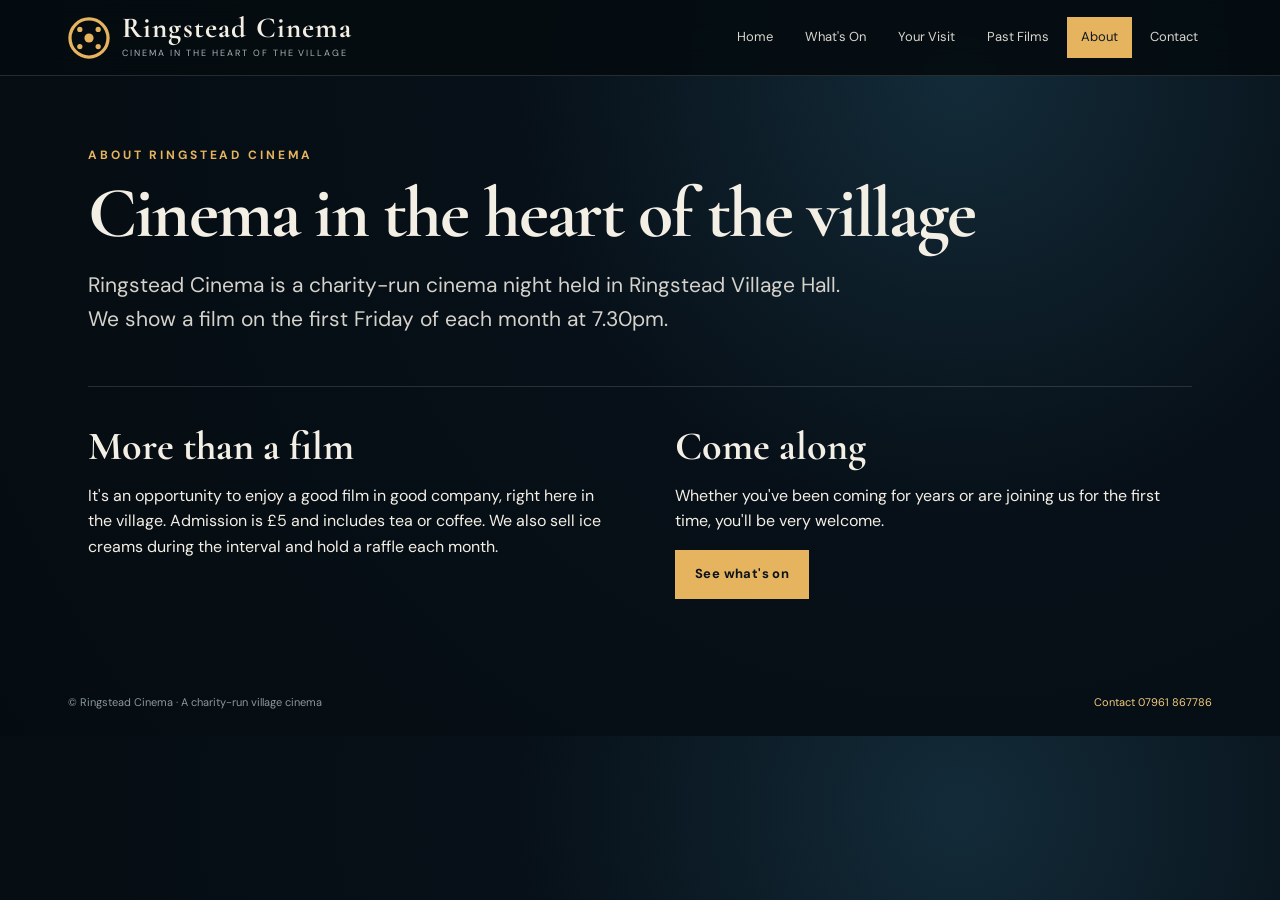
==== about.html @ 2e409ee6 "Add files via upload" ====
<!doctype html><html lang="en-GB"><head><meta charset="utf-8"><meta name="viewport" content="width=device-width,initial-scale=1"><title>About — Ringstead Cinema</title><link rel="stylesheet" href="styles.css"></head><body>
<header class="site-header"><div class="header-inner"><a class="brand" href="index.html"><span class="brand-mark"><svg viewBox="0 0 64 64"><circle cx="32" cy="32" r="29" fill="none" stroke="currentColor" stroke-width="5"/><circle cx="32" cy="32" r="7" fill="currentColor"/><circle cx="18" cy="19" r="4" fill="currentColor"/><circle cx="46" cy="19" r="4" fill="currentColor"/><circle cx="18" cy="45" r="4" fill="currentColor"/><circle cx="46" cy="45" r="4" fill="currentColor"/></svg></span><span><strong>Ringstead Cinema</strong><small>CINEMA IN THE HEART OF THE VILLAGE</small></span></a><nav class="nav"><a href="index.html">Home</a><a href="film.html">What's On</a><a href="visit.html">Your Visit</a><a href="past-films.html">Past Films</a><a class="active" href="about.html">About</a><a href="visit.html#contact">Contact</a></nav></div></header>
<main class="section-shell interior-page"><div class="eyebrow">ABOUT RINGSTEAD CINEMA</div><h1>Cinema in the heart of the village</h1><p class="large-copy">Ringstead Cinema is a charity-run cinema night held in Ringstead Village Hall. We show a film on the first Friday of each month at 7.30pm.</p><div class="about-columns"><div><h2>More than a film</h2><p>It's an opportunity to enjoy a good film in good company, right here in the village. Admission is £5 and includes tea or coffee. We also sell ice creams during the interval and hold a raffle each month.</p></div><div><h2>Come along</h2><p>Whether you've been coming for years or are joining us for the first time, you'll be very welcome.</p><a class="button primary" href="film.html">See what's on</a></div></div></main><footer><div>© Ringstead Cinema · A charity-run village cinema</div><div><a href="visit.html#contact">Contact 07961 867786</a></div></footer></body></html>
---- styles.css ----
@import url('https://fonts.googleapis.com/css2?family=Cormorant+Garamond:wght@500;600;700&family=DM+Sans:wght@400;500;600;700&display=swap');
:root{--ink:#071018;--ink2:#0b1720;--panel:#101e27;--cream:#f4efe5;--muted:#aab3b7;--gold:#e6b35f;--gold2:#f3ca7e;--line:rgba(244,239,229,.14);--red:#a54d45;--white:#fff}*{box-sizing:border-box}html{scroll-behavior:smooth}body{margin:0;background:radial-gradient(circle at 75% 10%,#132b39 0,#071018 38%,#050c11 100%);color:var(--cream);font-family:'DM Sans',Arial,sans-serif;line-height:1.6}a{color:inherit;text-decoration:none}.site-header{position:sticky;top:0;z-index:20;background:rgba(5,12,17,.93);backdrop-filter:blur(14px);border-bottom:1px solid var(--line)}.header-inner{max-width:1200px;margin:auto;display:flex;align-items:center;justify-content:space-between;gap:24px;padding:15px 28px}.brand{display:flex;align-items:center;gap:12px;min-width:270px}.brand-mark{width:42px;height:42px;color:var(--gold);display:block}.brand-mark svg{width:100%;height:100%}.brand strong{display:block;font-family:'Cormorant Garamond',serif;font-size:29px;line-height:.9;letter-spacing:.04em}.brand small{display:block;font-size:9px;letter-spacing:.22em;color:var(--muted);margin-top:5px}.nav{display:flex;align-items:center;gap:4px}.nav a{font-size:13px;color:#d9d6ce;padding:9px 13px;border:1px solid transparent}.nav a:hover,.nav a.active{color:#111820;background:var(--gold);border-color:var(--gold)}.section-shell{max-width:1160px;margin:0 auto;padding:70px 28px}.hero-film{padding-top:72px}.eyebrow{font-size:12px;letter-spacing:.24em;font-weight:700;color:var(--gold);margin-bottom:12px}.hero-grid{display:grid;grid-template-columns:300px 1fr;gap:54px;align-items:center}.poster-frame{background:#03080c;padding:10px;border:1px solid rgba(244,239,229,.14);box-shadow:0 25px 70px rgba(0,0,0,.45)}.poster-frame img{display:block;width:100%;height:auto}.hero-copy{position:relative}.rating{display:inline-flex;border:1px solid var(--gold);color:var(--gold2);font-weight:700;font-size:13px;border-radius:999px;padding:3px 9px;vertical-align:middle}h1,h2,h3{font-family:'Cormorant Garamond',serif;line-height:.98;margin:0 0 14px}h1{font-size:76px;letter-spacing:-.025em}.hero-copy .rating{position:absolute;left:calc(100% - 62px);top:5px}.date-line{font-family:'Cormorant Garamond',serif;font-weight:600;font-size:25px;margin:0 0 18px}.date-line span,.film-meta span{color:var(--gold);padding:0 6px}.lead{font-size:17px;max-width:680px;color:#e4e0d7}.button-row{display:flex;gap:12px;flex-wrap:wrap;margin:27px 0}.button{display:inline-flex;align-items:center;justify-content:center;gap:13px;border:1px solid var(--gold);padding:13px 19px;font-weight:700;font-size:13px;letter-spacing:.03em;cursor:pointer}.button.primary{background:var(--gold);color:#0a1319}.button.primary:hover{background:var(--gold2)}.button.secondary{background:transparent;color:var(--cream);border-color:#78848a}.button.secondary:hover{border-color:var(--gold);color:var(--gold2)}.button.full{width:100%}.perks{display:flex;gap:24px;border-top:1px solid var(--line);padding-top:20px;max-width:730px}.perks div{display:flex;gap:10px;align-items:center}.perks b{font-size:23px;color:var(--gold)}.perks span{font-size:13px;line-height:1.25}.perks small{color:var(--muted)}.split-section{display:grid;grid-template-columns:1.15fr .85fr;gap:70px;border-top:1px solid var(--line);align-items:center}.split-section h2{font-size:55px}.coming-art{min-height:310px;background:#03080c;position:relative;overflow:hidden;border:1px solid var(--line);display:flex;align-items:center;justify-content:center;box-shadow:0 20px 55px rgba(0,0,0,.3)}.coming-art img{display:block;width:100%;height:auto;max-height:520px;object-fit:contain}.section-heading{display:flex;justify-content:space-between;align-items:end;gap:30px}.archive-preview h2{font-size:50px}.text-link{color:var(--gold2);font-weight:700;font-size:13px}.past-grid{display:grid;grid-template-columns:1fr 1fr;gap:22px;margin-top:25px}.past-card{display:grid;grid-template-columns:125px 1fr;min-height:190px;border:1px solid var(--line);background:rgba(16,30,39,.68);transition:.2s}.past-card:hover{border-color:rgba(230,179,95,.55);transform:translateY(-2px)}.past-card img{width:125px;height:190px;object-fit:cover}.past-card span{padding:24px;align-self:center}.past-card strong{display:block;font-family:'Cormorant Garamond',serif;font-size:28px;line-height:1.05}.past-card small{display:block;color:var(--muted);margin-top:8px}.visit-strip{border-top:1px solid var(--line);border-bottom:1px solid var(--line);display:grid;grid-template-columns:repeat(4,1fr);max-width:1200px;margin:0 auto;padding:25px 28px;background:rgba(4,10,14,.4)}.visit-strip div{padding:0 25px;border-right:1px solid var(--line)}.visit-strip div:first-child{padding-left:0}.visit-strip div:last-child{border:0}.visit-strip b{display:block;color:var(--gold);margin-bottom:4px}.visit-strip span{font-size:12px;color:#c8c8c1}footer{max-width:1200px;margin:auto;padding:25px 28px;display:flex;justify-content:space-between;gap:20px;color:#8d979b;font-size:11px}footer a{color:var(--gold2)}.breadcrumb{font-size:12px;color:#8d979b;margin:0 0 30px}.breadcrumb span{padding:0 8px;color:var(--gold)}.film-intro{display:grid;grid-template-columns:270px 1fr;gap:48px;align-items:center}.film-intro h1{font-size:70px;display:inline-block;margin-right:16px}.title-row{display:flex;align-items:center;gap:15px}.film-meta{font-size:12px;color:var(--muted);letter-spacing:.04em}.booking-section{margin-top:65px;padding:45px 0;border-top:1px solid var(--line);border-bottom:1px solid var(--line)}.booking-layout{display:grid;grid-template-columns:1fr 310px;gap:25px;margin-top:25px}.seat-area{background:rgba(5,13,18,.75);border:1px solid var(--line);padding:28px}.screen-label{height:38px;max-width:520px;margin:0 auto 18px;border-radius:0 0 50% 50%;border-top:5px solid #ddd5c5;text-align:center;color:#8d979b;font-size:10px;letter-spacing:.25em}.tables{display:flex;justify-content:center;gap:40px;margin-bottom:20px}.tables span{font-size:10px;border:1px solid #58636a;padding:5px 24px;border-radius:4px;color:#aab3b7}.seat-map{display:grid;grid-template-columns:26px repeat(7,1fr);gap:8px;max-width:560px;margin:0 auto}.row-label{display:grid;place-items:center;color:var(--gold);font-weight:700}.seat{aspect-ratio:1.25;border:1px solid #667279;background:#e7e4dc;color:#172027;border-radius:6px;font-size:12px;font-weight:700;cursor:pointer}.seat:hover{transform:translateY(-1px);box-shadow:0 5px 10px #0005}.seat.selected{background:#c75b50;color:#fff;border-color:#e98b7f}.seat.reserved{background:#4e565a;color:#aeb4b6;border-color:#4e565a;cursor:not-allowed}.legend{display:flex;justify-content:center;gap:20px;margin-top:25px;color:#aeb4b6;font-size:11px}.legend i{display:inline-block;width:13px;height:13px;border-radius:3px;vertical-align:-2px;margin-right:5px;background:#e7e4dc}.legend i.selected{background:#c75b50}.legend i.reserved{background:#4e565a}.selection-panel{background:#f2eee6;color:#162028;padding:25px;align-self:start}.selection-panel h3{font-size:29px}.selected-list{min-height:70px;font-size:13px;color:#5d686c}.seat-chip{display:inline-block;background:#ddd6c9;padding:4px 7px;border-radius:4px;margin:0 4px 6px 0;color:#182129;font-weight:700}.total{border-top:1px solid #c9c3b8;margin:12px 0 18px;padding-top:14px;display:flex;justify-content:space-between}.total strong{font-size:23px}.tiny{font-size:10px;color:#737a7c;margin-bottom:0}.status-pill{font-size:11px;border:1px solid var(--line);padding:7px 11px;color:#aeb4b6}.booking-form{background:#0d1b24;border:1px solid var(--line);padding:30px;margin-top:22px}.booking-form.hidden{display:none}.form-header{display:flex;justify-content:space-between;align-items:start}.form-header h3{font-size:35px}.link-button{background:none;border:0;color:var(--gold2);cursor:pointer;font:inherit;font-size:12px}.form-grid{display:grid;grid-template-columns:repeat(3,1fr);gap:15px}.booking-form label{font-size:12px;color:#aeb4b6}.booking-form input{display:block;width:100%;margin-top:6px;background:#071018;border:1px solid #46535a;color:#f4efe5;padding:11px;border-radius:2px;font:inherit}.checkbox{display:flex;gap:8px;align-items:start;margin:18px 0}.checkbox input{width:auto;margin:3px 0}.form-message{margin-top:15px;font-size:12px;color:var(--gold2)}.content-section{padding:60px 0;border-bottom:1px solid var(--line)}.content-section h2{font-size:50px}.video-wrap{position:relative;aspect-ratio:16/9;background:#000;max-width:900px}.video-wrap iframe{position:absolute;inset:0;width:100%;height:100%;border:0}.info-cards{display:grid;grid-template-columns:repeat(3,1fr);gap:15px}.info-cards div{border:1px solid var(--line);padding:22px;background:rgba(16,30,39,.65)}.info-cards strong,.info-cards span{display:block}.info-cards strong{font-family:'Cormorant Garamond',serif;font-size:25px}.info-cards span{color:var(--muted);font-size:12px}.interior-page h1{font-size:72px}.large-copy{font-size:21px;color:#d4d2cb;max-width:780px}.visit-grid{display:grid;grid-template-columns:1fr 1fr;gap:70px;border-top:1px solid var(--line);margin-top:50px;padding-top:40px}.visit-grid h2,.about-columns h2{font-size:40px}.contact-box{margin-top:60px;padding:35px;border:1px solid var(--line);display:flex;align-items:center;justify-content:space-between;gap:30px;background:rgba(16,30,39,.7)}.phone{font-family:'Cormorant Garamond',serif;font-size:35px;color:var(--gold);margin:0}.archive-grid{display:grid;grid-template-columns:1fr 1fr;gap:25px;margin-top:50px}.archive-card{display:grid;grid-template-columns:190px 1fr;border:1px solid var(--line);background:rgba(16,30,39,.65)}.archive-card img{width:190px;height:280px;object-fit:cover}.archive-card div{padding:28px}.archive-card h2{font-size:38px}.about-columns{display:grid;grid-template-columns:1fr 1fr;gap:70px;margin-top:50px;border-top:1px solid var(--line);padding-top:40px}.about-columns p{max-width:540px}
@media(max-width:850px){.header-inner{align-items:flex-start;flex-direction:column}.nav{width:100%;overflow:auto}.nav a{white-space:nowrap}.hero-grid,.film-intro,.split-section,.booking-layout,.visit-grid,.about-columns,.archive-grid{grid-template-columns:1fr}.hero-copy .rating{position:static}.hero-grid{gap:28px}.hero-poster,.film-intro>.poster-frame{max-width:330px;margin:auto}h1,.interior-page h1{font-size:56px}.film-intro h1{font-size:54px}.visit-strip{grid-template-columns:1fr 1fr;gap:18px}.visit-strip div{padding:10px 18px;border-right:0}.past-grid{grid-template-columns:1fr}.form-grid{grid-template-columns:1fr}.archive-card{grid-template-columns:130px 1fr}.archive-card img{width:130px;height:195px}.booking-layout{gap:15px}.seat-area{padding:18px}.seat-map{gap:5px}.tables{gap:15px}.section-shell{padding:50px 20px}}
@media(max-width:520px){.brand strong{font-size:24px}.brand small{font-size:7px}.nav a{font-size:12px;padding:7px 10px}.hero-grid{grid-template-columns:1fr}.perks{gap:12px;justify-content:space-between}.perks div{gap:5px}.perks span{font-size:11px}.date-line{font-size:21px}.lead{font-size:15px}.visit-strip{grid-template-columns:1fr}.past-card{grid-template-columns:105px 1fr}.past-card img{width:105px;height:160px}.seat-area{padding:12px}.seat-map{gap:4px}.seat{font-size:10px}.row-label{font-size:11px}.legend{gap:8px}.selection-panel{padding:20px}.archive-card{grid-template-columns:110px 1fr}.archive-card img{width:110px;height:165px}.archive-card div{padding:18px}.archive-card h2{font-size:30px}.contact-box{align-items:flex-start;flex-direction:column}footer{flex-direction:column}}

.video-fallback{max-width:900px;margin:12px 0 0;color:var(--muted);font-size:12px}.video-fallback a{color:var(--gold2);font-weight:700}.video-fallback a:hover{color:var(--gold)}
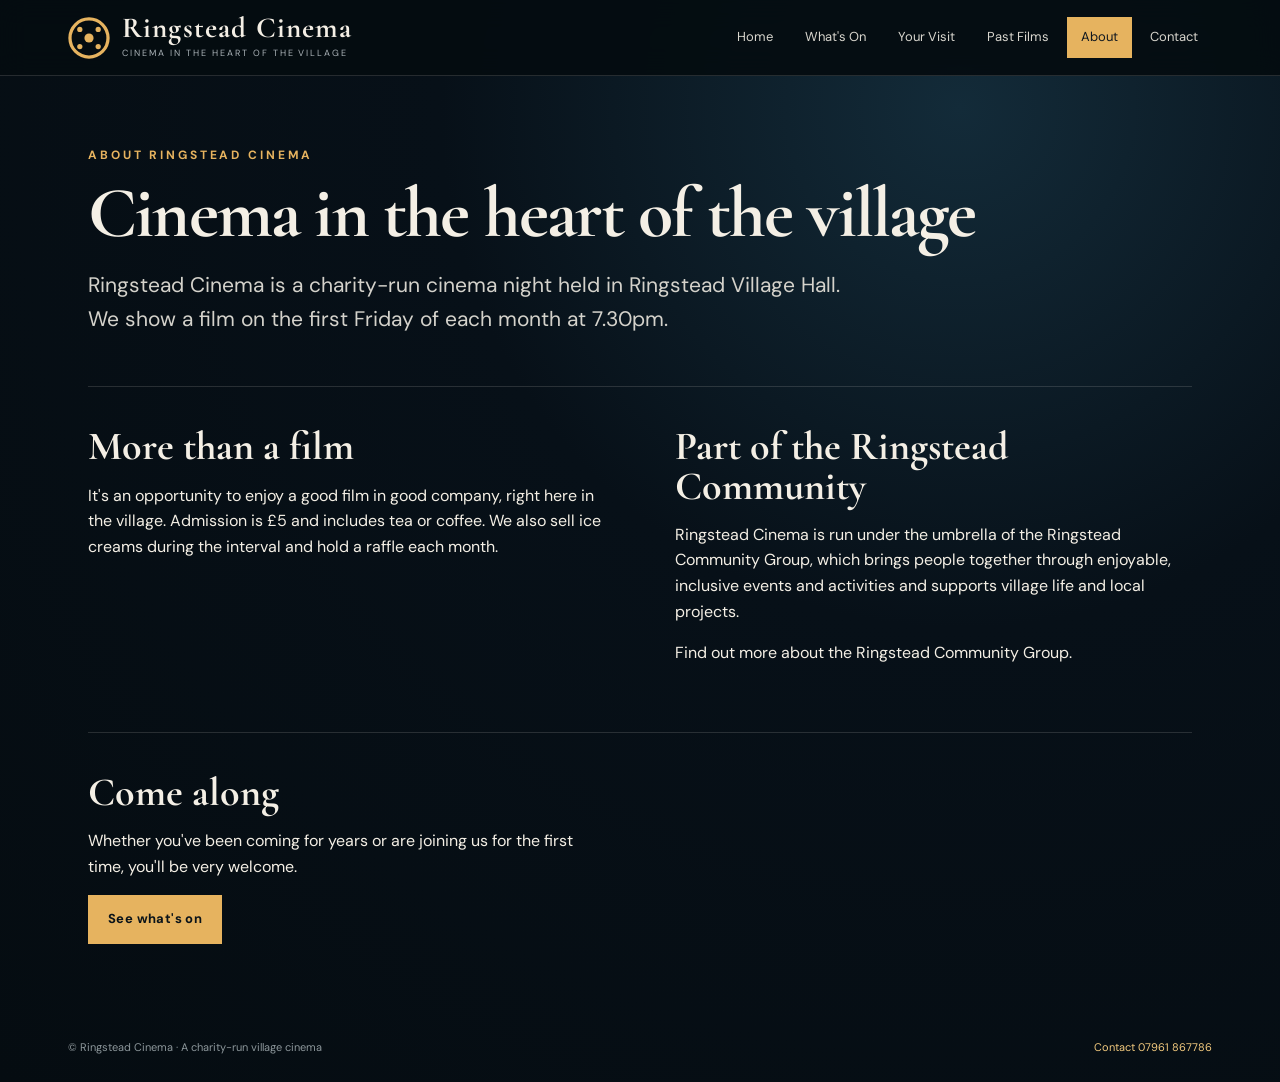
==== commit e892889f: "Update about page with community group details Updated the about section to include information abou" ====
--- a/about.html
+++ b/about.html
@@ -1,3 +1,3 @@
 <!doctype html><html lang="en-GB"><head><meta charset="utf-8"><meta name="viewport" content="width=device-width,initial-scale=1"><title>About — Ringstead Cinema</title><link rel="stylesheet" href="styles.css"></head><body>
 <header class="site-header"><div class="header-inner"><a class="brand" href="index.html"><span class="brand-mark"><svg viewBox="0 0 64 64"><circle cx="32" cy="32" r="29" fill="none" stroke="currentColor" stroke-width="5"/><circle cx="32" cy="32" r="7" fill="currentColor"/><circle cx="18" cy="19" r="4" fill="currentColor"/><circle cx="46" cy="19" r="4" fill="currentColor"/><circle cx="18" cy="45" r="4" fill="currentColor"/><circle cx="46" cy="45" r="4" fill="currentColor"/></svg></span><span><strong>Ringstead Cinema</strong><small>CINEMA IN THE HEART OF THE VILLAGE</small></span></a><nav class="nav"><a href="index.html">Home</a><a href="film.html">What's On</a><a href="visit.html">Your Visit</a><a href="past-films.html">Past Films</a><a class="active" href="about.html">About</a><a href="visit.html#contact">Contact</a></nav></div></header>
-<main class="section-shell interior-page"><div class="eyebrow">ABOUT RINGSTEAD CINEMA</div><h1>Cinema in the heart of the village</h1><p class="large-copy">Ringstead Cinema is a charity-run cinema night held in Ringstead Village Hall. We show a film on the first Friday of each month at 7.30pm.</p><div class="about-columns"><div><h2>More than a film</h2><p>It's an opportunity to enjoy a good film in good company, right here in the village. Admission is £5 and includes tea or coffee. We also sell ice creams during the interval and hold a raffle each month.</p></div><div><h2>Come along</h2><p>Whether you've been coming for years or are joining us for the first time, you'll be very welcome.</p><a class="button primary" href="film.html">See what's on</a></div></div></main><footer><div>© Ringstead Cinema · A charity-run village cinema</div><div><a href="visit.html#contact">Contact 07961 867786</a></div></footer></body></html>
+<main class="section-shell interior-page"><div class="eyebrow">ABOUT RINGSTEAD CINEMA</div><h1>Cinema in the heart of the village</h1><p class="large-copy">Ringstead Cinema is a charity-run cinema night held in Ringstead Village Hall. We show a film on the first Friday of each month at 7.30pm.</p><div class="about-columns"><div><h2>More than a film</h2><p>It's an opportunity to enjoy a good film in good company, right here in the village. Admission is £5 and includes tea or coffee. We also sell ice creams during the interval and hold a raffle each month.</p></div><div><h2>Part of the Ringstead Community</h2><p>Ringstead Cinema is run under the umbrella of the <a href="https://www.ringsteadcommunitygroup.co.uk/" target="_blank" rel="noopener">Ringstead Community Group</a>, which brings people together through enjoyable, inclusive events and activities and supports village life and local projects.</p><p>Find out more about the <a href="https://www.ringsteadcommunitygroup.co.uk/" target="_blank" rel="noopener">Ringstead Community Group</a>.</p></div></div><div class="about-columns"><div><h2>Come along</h2><p>Whether you've been coming for years or are joining us for the first time, you'll be very welcome.</p><a class="button primary" href="film.html">See what's on</a></div></div></main><footer><div>© Ringstead Cinema · A charity-run village cinema</div><div><a href="visit.html#contact">Contact 07961 867786</a></div></footer></body></html>
